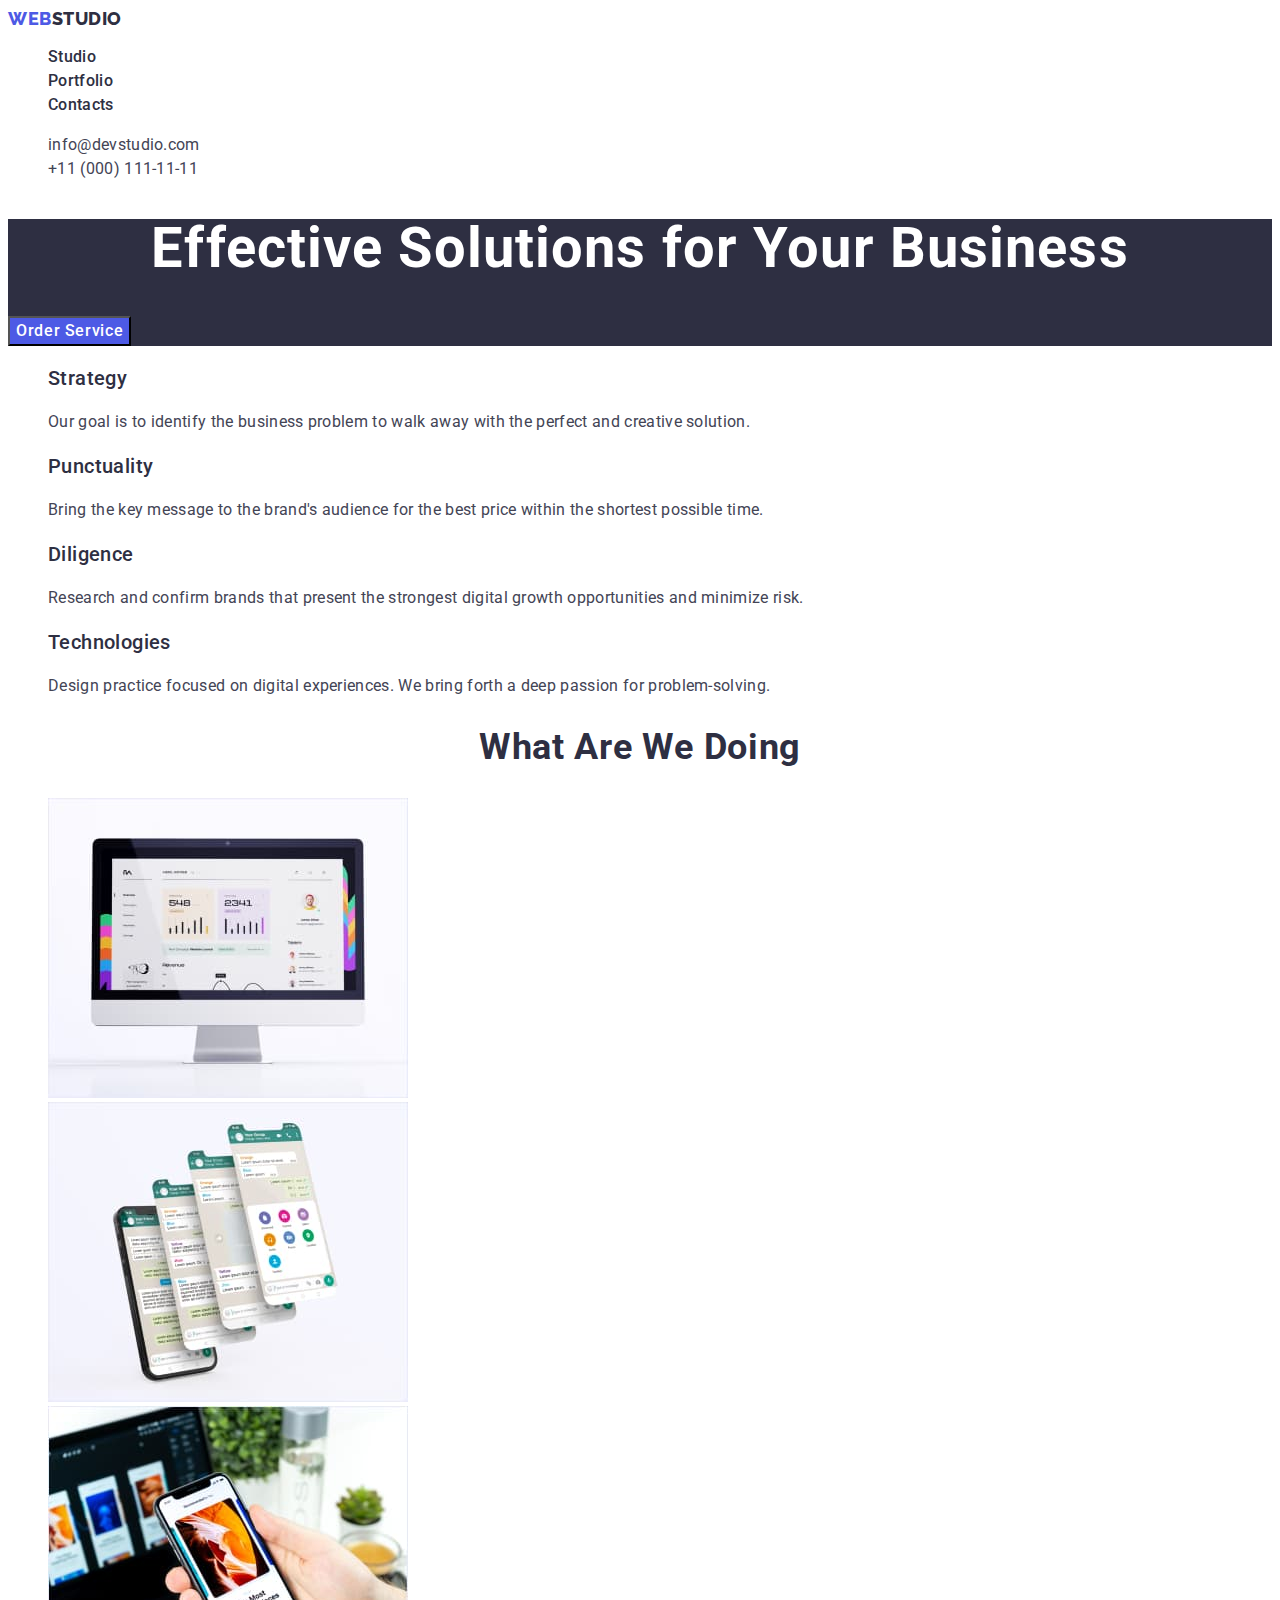
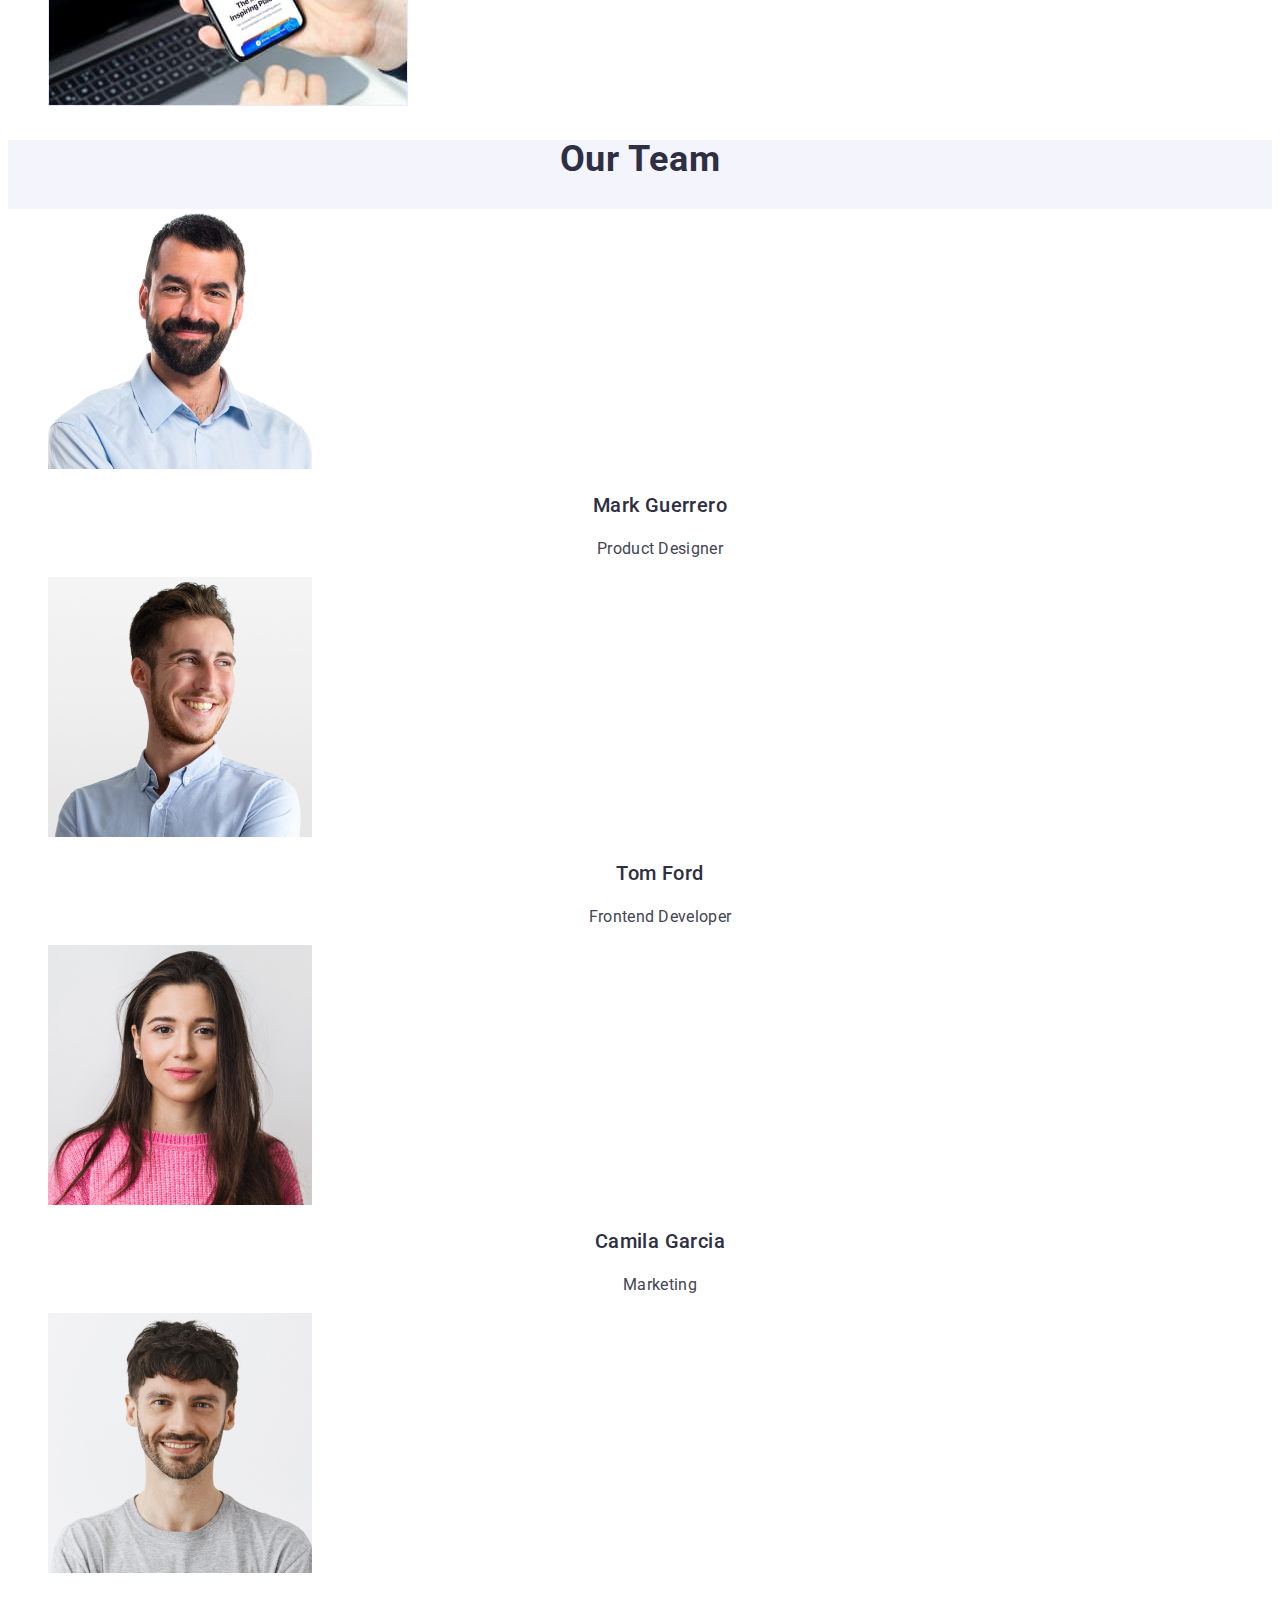
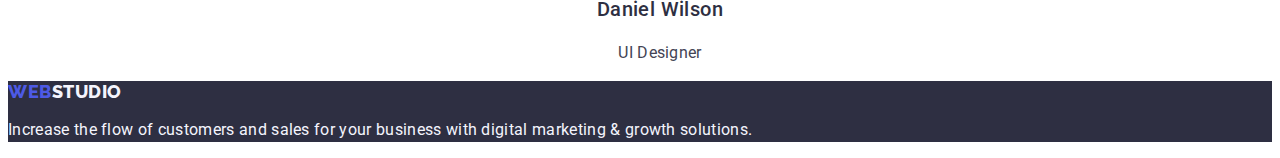
==== index.html @ 06917f52 "Initial commit" ====
<!DOCTYPE html>
<html lang="en">
<head >
    <meta charset="UTF-8">
    <meta http-equiv="X-UA-Compatible" content="IE=edge">
    <meta name="viewport" content="width=device-width, initial-scale=1.0">
    <title>Студія</title>
    <link rel="preconnect" href="https://fonts.googleapis.com">
    <link rel="preconnect" href="https://fonts.gstatic.com" crossorigin>
    <link href="https://fonts.googleapis.com/css2?family=Raleway:wght@800&family=Roboto:wght@400;500;600;700&display=swap" rel="stylesheet">
    <link rel="stylesheet" href="./css/styles.css">
</head>
<body>
    <header class="header">
        <nav class="header-navigation "> 
        <a class="header-logo link " href="./index.html">Web<span class="studio-text">Studio</span></a>          
        <ul class="header-list list">
        <li class="header-item"> <a class="header-link link" href="./index.html">Studio</a> </li>
        <li class="header-item"> <a class="header-link link" href="./portfolio.html">Portfolio</a></li>
        <li class="header-item"> <a class="header-link link" href=""> Contacts</a></li>
    </ul>
</nav>
<address class="header-address">
    <ul class="header-list list">
    <li class="header-item"><a class="header-contact link" href="mailto:info@devstudio.com">info@devstudio.com</a></li>
    <li class="header-item"><a class="header-contact link" href="tel:+110001111111">+11 (000) 111-11-11</a></li>
    </ul>
</address>
    </header>
    <main >
        <section class="first">
            <h1 class="first-tittle">Effective Solutions
            for Your Business</h1>
            <button class="first-button" type="button">Order Service</button>
        </section>
        <section class="second">
            <h2 class="second-title" hidden>work</h2>
            <ul class="second-list list">
                <li class="second-item">
                    <h3 class="second-category">Strategy</h3>
                    <p class="second-text">Our goal is to identify the business
                        problem to walk away with the perfect and creative solution. </p>
                </li>
                <li class="second-item">
                    <h3 class="second-category">Punctuality</h3>
                    <p class="second-text">Bring the key message to the brand's audience for the best price within the shortest possible time.</p>
                </li>
                <li class="second-item">
                    <h3 class="second-category">Diligence</h3>
                    <p class="second-text">Research and confirm brands that present the strongest digital growth opportunities and minimize risk.</p>
                </li>
                <li class="second-item">
                    <h3 class="second-category">Technologies</h3>
                    <p class="second-text">Design practice focused on digital experiences. We bring forth a deep passion for problem-solving.</p>
                </li>
            </ul>
        </section>
        <section class="third">
            <h2 class="third-tittle">What are we doing</h2>
       <ul class="list">
        <li><img src="./images/monitor.jpg" alt="monitor" width= "360" height="300"></li>
        <li><img src="./images/telephons.jpg" alt="displays" width="360" height="300"></li>
        <li><img src="./images/telephon.jpg" alt="telephon" width="360" height="300"></li>
       </ul>     
        </section>
        <section class="fourth">
            <h2 class="fourth-tittle">Our Team</h2>
            <ul class="fourth-list list">
                <li class="fourth-item">
                    <img src="./images/mark.jpg" alt="mark" width="264" height="260">
                    <h3 class="fourth-name">Mark Guerrero</h3>
                    <p class="fourth-text">Product Designer</p>
                </li>
                <li class="fourth-item">
                    <img src="./images/tom.jpg" alt="tom" width="264" height="260">
                    <h3 class="fourth-name">Tom Ford</h3>
                    <p class="fourth-text">Frontend Developer</p>
                </li>
                <li class="fourth-item">
                    <img src="./images/kamila.jpg" alt="kamila" width="264" height="260">
                    <h3 class="fourth-name">Camila Garcia</h3>
                    <p class="fourth-text">Marketing</p>
                </li>
                <li class="fourth-item">
                    <img src="./images/daniel.jpg" alt="daniel" width="264" height="260">
                    <h3 class="fourth-name">Daniel Wilson</h3>
                    <p class="fourth-text">UI Designer</p>
                </li>
            </ul>
        </section>
    </main>
    <footer class="footer">
        <a class="footer-logo link" href="./index.html"> Web<span class="studio-color">Studio</span></a>  
                <p class="footer-text">Increase the flow of customers and sales for your business with digital marketing & growth solutions.</p>   
    </footer>
</body>
</html>
---- css/styles.css ----
:root{
    --main-title-color: #FFFFFF;
    --text-color: #2E2F42;
    --third-tittle-color: #4d5ae5;
    --body-color:#434455;
    --focus-hover-color:#404bbf;
    --footer-text-color:#F4F4FD;
    --btn-color:#E7E9FC;

}
body {
    font-family: 'Roboto', sans-serif;
    background: var(--main-title-color);
    color: var(--body-color);
}
.list{
    list-style: none;
}
.link{
    text-decoration: none;
}
.header-link:hover{
color: var(--focus-hover-color);
}
.header-link:focus{
color: var(--focus-hover-color);
}

.studio-text{
    color: var(--text-color);    
}
.header-logo  {
    font-family: 'Raleway', sans-serif;
font-weight: 800;
font-size: 18px;
line-height: 1.17;
display: flex;
align-items: center;
letter-spacing: 0.03em;
text-transform: uppercase;
color:var(--third-tittle-color);
text-decoration: none;
}
.header-item {
    font-weight: 500;
font-size: 16px;
line-height: 1.5;
letter-spacing: 0.02em;
color: var(--text-color);
 }
.header-link {
    font-weight: 500;
    font-size: 16px;
    line-height: 1.5;
    letter-spacing: 0.02em;
    color: var(--text-color);
}
.link{
    text-decoration:none;
}
.header-address {
    font-style: normal;
}
.header-contact {
    font-weight: 400;
    font-size: 16px;
    line-height: 1.5;
    letter-spacing: 0.02em;
    color: var(--body-color) ;    
}

.header-contact:hover{
    color: var(--focus-hover-color);
}
.header-contact:focus{
    color: var(--focus-hover-color);
}

.first {
    background: var(--text-color);
}
.first-tittle {
    font-weight: 700;
font-size: 56px;
line-height: 1.07;
text-align: center;
letter-spacing: 0.02em;
color: var(--main-title-color);
}
.first-button {
    font-family: "Roboto", sans-serif;
    background: var(--third-tittle-color);
    font-weight: 500;
font-size: 16px;
line-height: 1.5;
display: flex;
align-items: center;
letter-spacing: 0.04em;
color: var(--main-title-color);
cursor: pointer;
}
.first-button:hover{
    background-color:var(--focus-hover-color);
}
.first-button:focus{
    background-color: var(--focus-hover-color);
}
.btn{
    background: var(--footer-text-color);
border: 1px solid var(--btn-color);
border-radius: 4px;
cursor: pointer;
}
.btn:hover{
    background: var(--focus-hover-color);
}
.btn-text:hover{
    color:var(--main-title-color);
}
.btn:focus{
    background: var(--focus-hover-color);
}
.btn-text:focus{
    color:var(--main-title-color);
}
.btn-text{
    font-family: "Roboto", sans-serif;
    font-weight: 500;
font-size: 16px;
line-height: 1.5;
display: flex;
align-items: center;
text-align: center;
letter-spacing: 0.04em;
color:var(--third-tittle-color);
}
.second-category {
    font-weight: 500;
font-size: 20px;
line-height: 1.2;
letter-spacing: 0.02em;
color: var(--text-color);
}
.second-text {
    font-weight: 400;
font-size: 16px;
line-height: 1.5;
letter-spacing: 0.02em;
color: var(--body-color);
}
.third-tittle, .fourth-tittle {
    font-weight: 700;
font-size: 36px;
line-height: 1.11;
text-align: center;
letter-spacing: 0.02em;
text-transform: capitalize;
color: var(--text-color);
}
.fourth {
    background-color: var(--footer-text-color);
}
 
.fourth-list {
    background-color:var(--main-title-color);
}
.fourth-item {
    background-color: var(--main-title-color);
}
.fourth-name, .picture-tittle {
    background-color:var(--main-title-color);
    font-weight: 500;
font-size: 20px;
line-height: 1.2;
text-align: center;
letter-spacing: 0.02em;
color: var(--text-color);
}
.fourth-text, .picture-text {
    font-weight: 400;
font-size: 16px;
line-height: 1.5;
text-align: center;
letter-spacing: 0.02em;
color: var(--body-color);

}
.footer{
    background: var(--text-color);
}

.footer-logo  {
    font-family: 'Raleway', sans-serif;
font-weight: 800;
font-size: 18px;
line-height: 1.17;
display: flex;
align-items: center;
letter-spacing: 0.03em;
text-transform: uppercase;
color: var(--third-tittle-color);
text-decoration: none;
}
.studio-color{
    color: var(--footer-text-color);
    }

.footer-text{
    font-weight: 400;
font-size: 16px;
line-height: 1.5;
letter-spacing: 0.02em;
color: var(--footer-text-color);
}
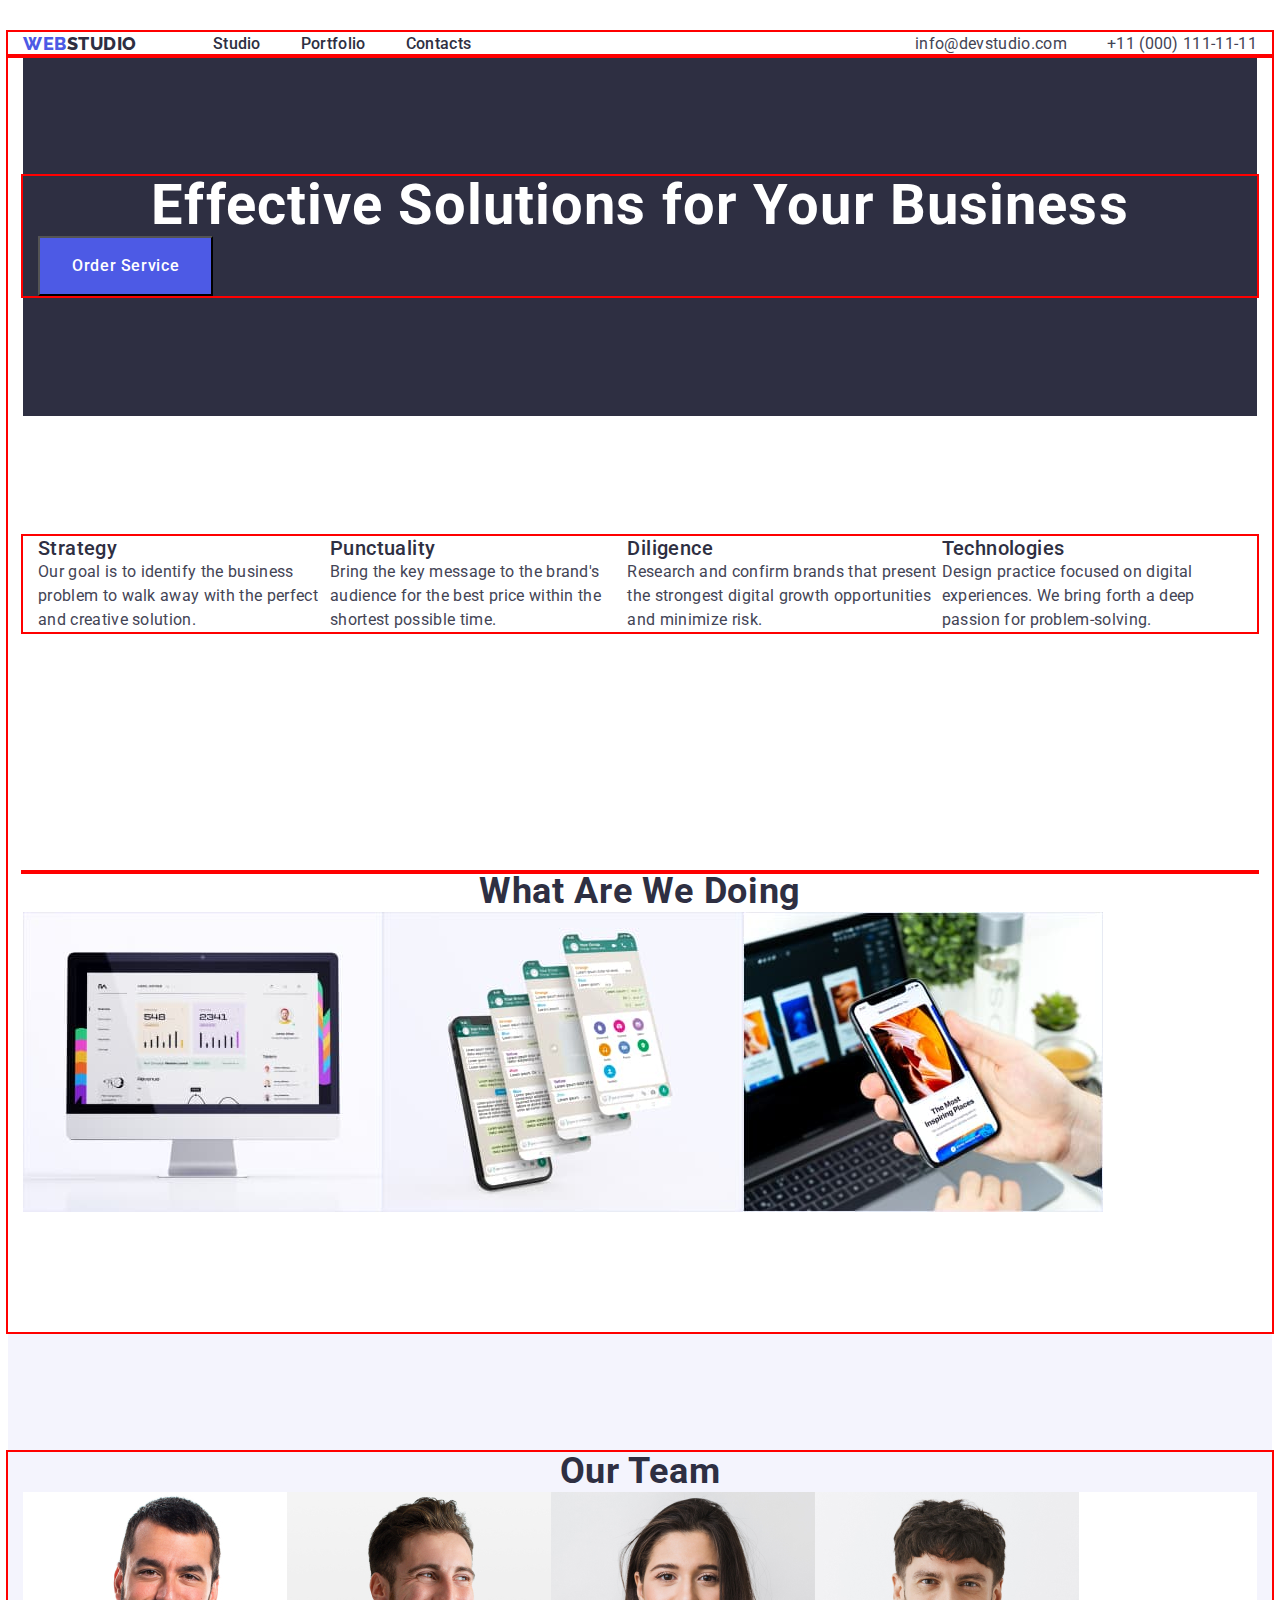
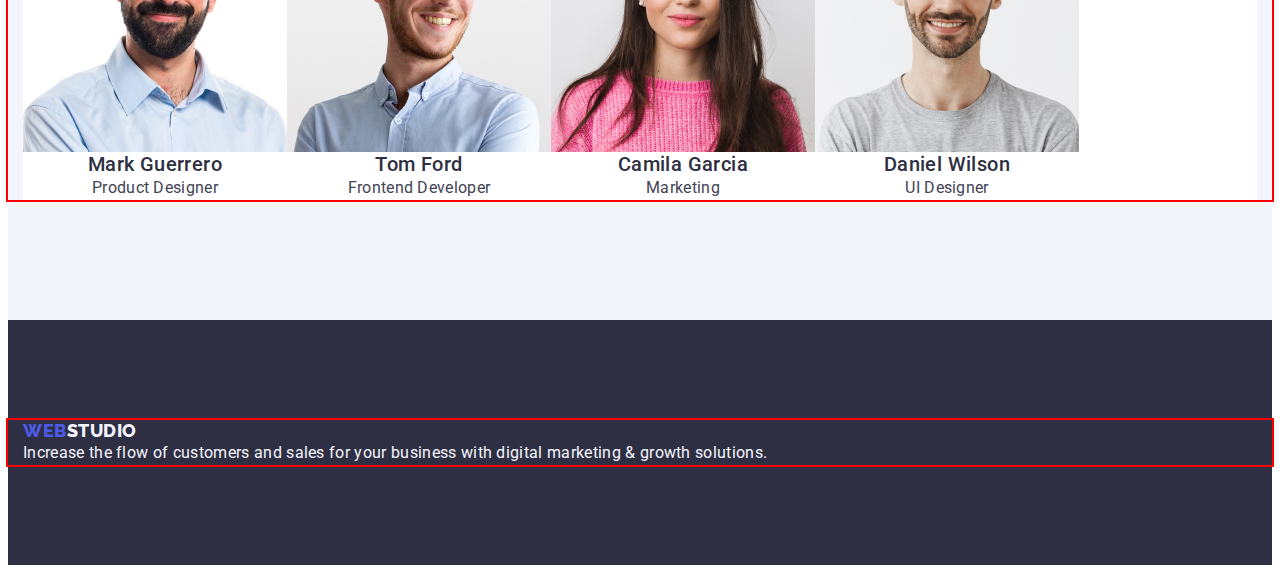
==== commit fb00fd0c: "homethrie" ====
--- a/index.html
+++ b/index.html
@@ -8,10 +8,12 @@
     <link rel="preconnect" href="https://fonts.googleapis.com">
     <link rel="preconnect" href="https://fonts.gstatic.com" crossorigin>
     <link href="https://fonts.googleapis.com/css2?family=Raleway:wght@800&family=Roboto:wght@400;500;600;700&display=swap" rel="stylesheet">
+    <link rel="stylesheet" href="https://cdnjs.cloudflare.com/ajax/libs/modern-normalize/1.1.0/modern-normalize.min.css" integrity="sha512-wpPYUAdjBVSE4KJnH1VR1HeZfpl1ub8YT/NKx4PuQ5NmX2tKuGu6U/JRp5y+Y8XG2tV+wKQpNHVUX03MfMFn9Q==" crossorigin="anonymous" referrerpolicy="no-referrer" />
     <link rel="stylesheet" href="./css/styles.css">
 </head>
 <body>
     <header class="header">
+       <div class="container header-container"> 
         <nav class="header-navigation "> 
         <a class="header-logo link " href="./index.html">Web<span class="studio-text">Studio</span></a>          
         <ul class="header-list list">
@@ -26,14 +28,19 @@
     <li class="header-item"><a class="header-contact link" href="tel:+110001111111">+11 (000) 111-11-11</a></li>
     </ul>
 </address>
+</div>
     </header>
     <main >
+        <div class="container">
         <section class="first">
+            <div class="container">
             <h1 class="first-tittle">Effective Solutions
             for Your Business</h1>
             <button class="first-button" type="button">Order Service</button>
+        </div>
         </section>
         <section class="second">
+            <div class="container">
             <h2 class="second-title" hidden>work</h2>
             <ul class="second-list list">
                 <li class="second-item">
@@ -54,16 +61,20 @@
                     <p class="second-text">Design practice focused on digital experiences. We bring forth a deep passion for problem-solving.</p>
                 </li>
             </ul>
+        </div>
         </section>
         <section class="third">
+            <div class="container"></div>
             <h2 class="third-tittle">What are we doing</h2>
        <ul class="list">
         <li><img src="./images/monitor.jpg" alt="monitor" width= "360" height="300"></li>
         <li><img src="./images/telephons.jpg" alt="displays" width="360" height="300"></li>
         <li><img src="./images/telephon.jpg" alt="telephon" width="360" height="300"></li>
-       </ul>     
+       </ul> 
+    </div>    
         </section>
         <section class="fourth">
+            <div class="container">
             <h2 class="fourth-tittle">Our Team</h2>
             <ul class="fourth-list list">
                 <li class="fourth-item">
@@ -87,11 +98,14 @@
                     <p class="fourth-text">UI Designer</p>
                 </li>
             </ul>
+        </div>
         </section>
     </main>
     <footer class="footer">
+        <div class="container">
         <a class="footer-logo link" href="./index.html"> Web<span class="studio-color">Studio</span></a>  
                 <p class="footer-text">Increase the flow of customers and sales for your business with digital marketing & growth solutions.</p>   
-    </footer>
+            </div>
+            </footer>
 </body>
 </html>--- a/css/styles.css
+++ b/css/styles.css
@@ -6,7 +6,19 @@
     --focus-hover-color:#404bbf;
     --footer-text-color:#F4F4FD;
     --btn-color:#E7E9FC;
-
+}
+p,h1,h2,h3,h4,h5,h6{
+margin: 0;
+}
+ul{
+    margin: 0;
+    padding-left: 0;
+}
+img{
+    display: block;
+}
+header{
+    padding-top: 24px;
 }
 body {
     font-family: 'Roboto', sans-serif;
@@ -18,6 +30,22 @@
 }
 .link{
     text-decoration: none;
+}
+.container{
+ width: 1158;
+ padding-left: 15px;
+ padding-right: 15px;
+ margin: 0 auto;
+ outline: 2px solid red;   
+}
+.header-container{
+    display: flex;
+    align-items: center;
+}
+.header-navigation{
+    display: flex;
+    align-items: center;
+    margin-right: auto;
 }
 .header-link:hover{
 color: var(--focus-hover-color);
@@ -40,6 +68,10 @@
 text-transform: uppercase;
 color:var(--third-tittle-color);
 text-decoration: none;
+margin-right: 76px;
+}
+.header-list{
+    display:flex;
 }
 .header-item {
     font-weight: 500;
@@ -47,6 +79,10 @@
 line-height: 1.5;
 letter-spacing: 0.02em;
 color: var(--text-color);
+margin-right: 40px;
+ }
+ .header-item:last-child{
+    margin-right: 0;
  }
 .header-link {
     font-weight: 500;
@@ -78,6 +114,8 @@
 
 .first {
     background: var(--text-color);
+    padding-top: 120px;
+    padding-bottom: 120px;
 }
 .first-tittle {
     font-weight: 700;
@@ -98,6 +136,7 @@
 letter-spacing: 0.04em;
 color: var(--main-title-color);
 cursor: pointer;
+padding: 16px 32px 16px 32px;
 }
 .first-button:hover{
     background-color:var(--focus-hover-color);
@@ -134,6 +173,20 @@
 letter-spacing: 0.04em;
 color:var(--third-tittle-color);
 }
+.picture-list{
+    padding-top: 72px;
+    padding-bottom: 120px;
+}
+.button-list{
+    padding-top: 96px;
+}
+.second{
+    padding-top: 120px;
+    padding-bottom: 120px;
+}
+.second-list{
+    display: flex;
+}
 .second-category {
     font-weight: 500;
 font-size: 20px;
@@ -147,6 +200,13 @@
 line-height: 1.5;
 letter-spacing: 0.02em;
 color: var(--body-color);
+}
+.third{
+    padding-top: 120px;
+    padding-bottom: 120px;
+}
+.list{
+    display: flex;
 }
 .third-tittle, .fourth-tittle {
     font-weight: 700;
@@ -159,10 +219,13 @@
 }
 .fourth {
     background-color: var(--footer-text-color);
+    padding-top: 120px;
+    padding-bottom: 120px;
 }
  
 .fourth-list {
     background-color:var(--main-title-color);
+    display: flex;
 }
 .fourth-item {
     background-color: var(--main-title-color);
@@ -187,6 +250,8 @@
 }
 .footer{
     background: var(--text-color);
+    padding-top: 100px;
+    padding-bottom: 100px;
 }
 
 .footer-logo  {
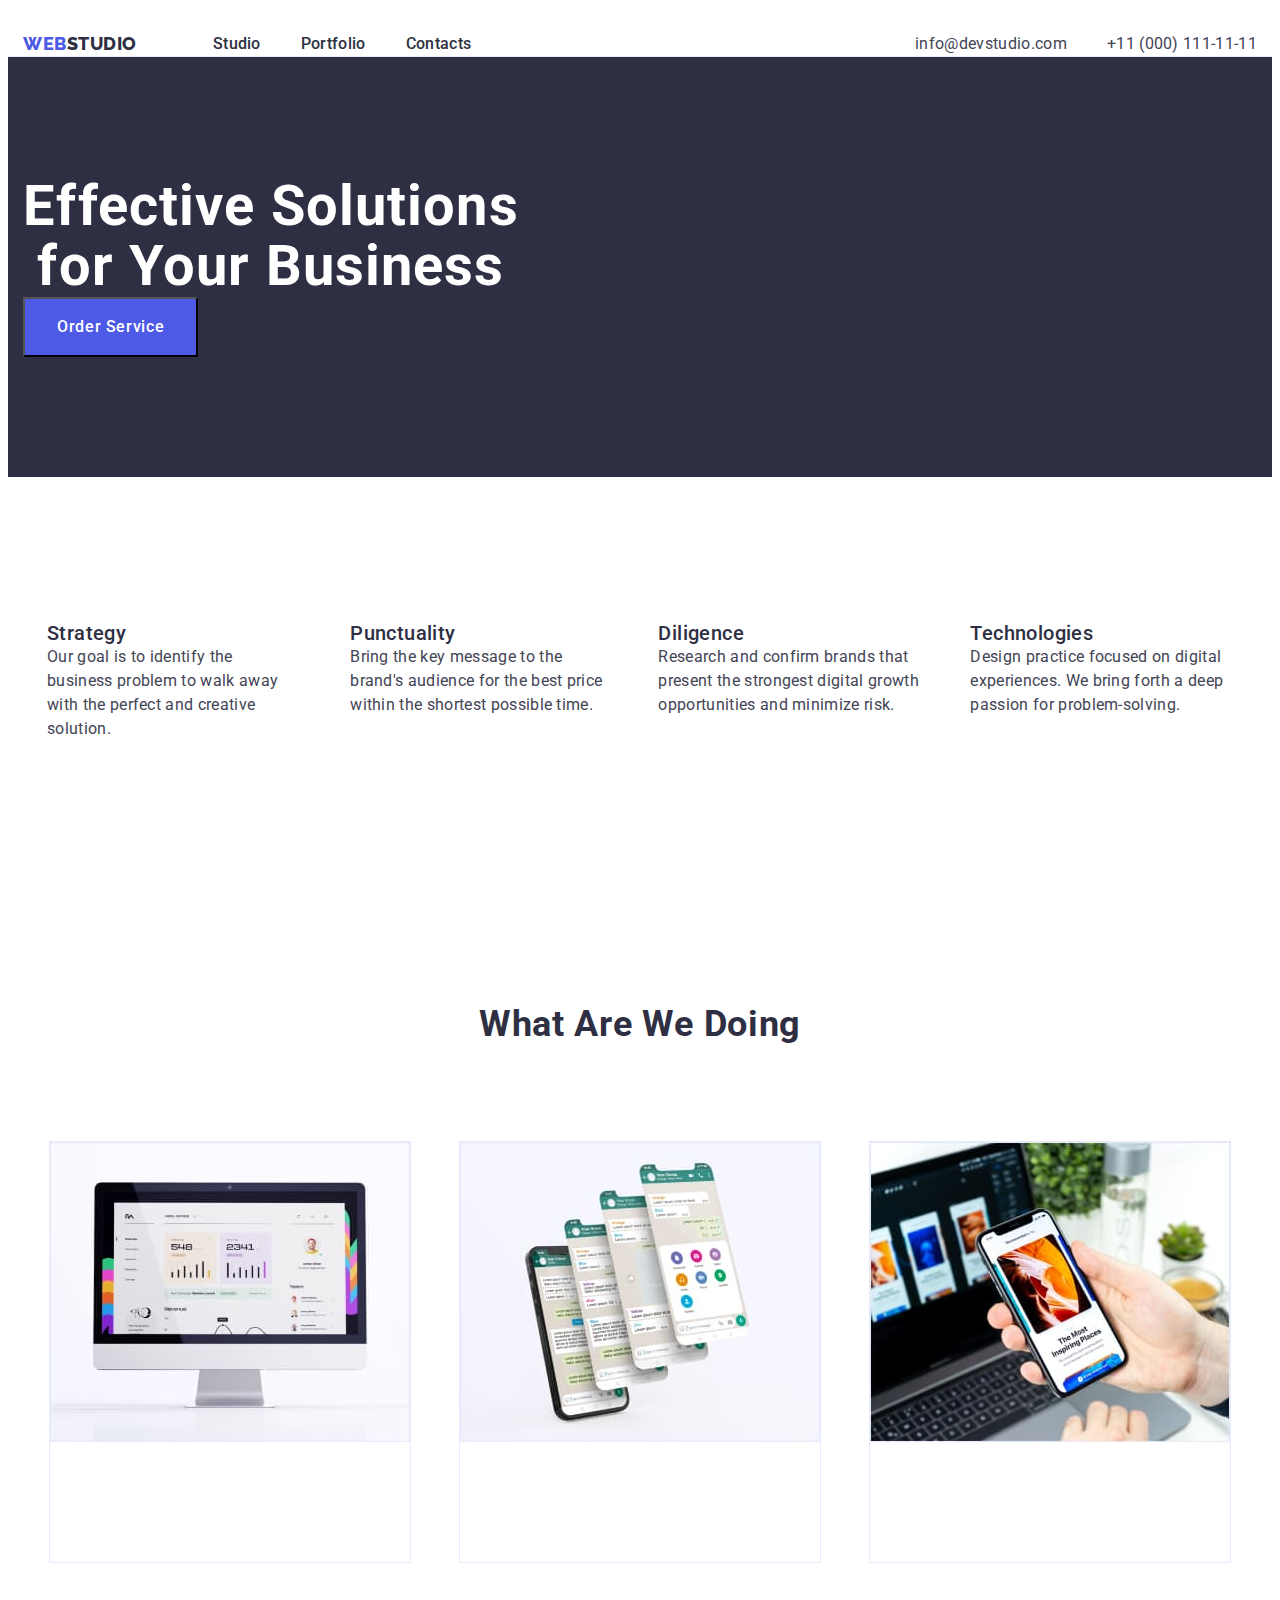
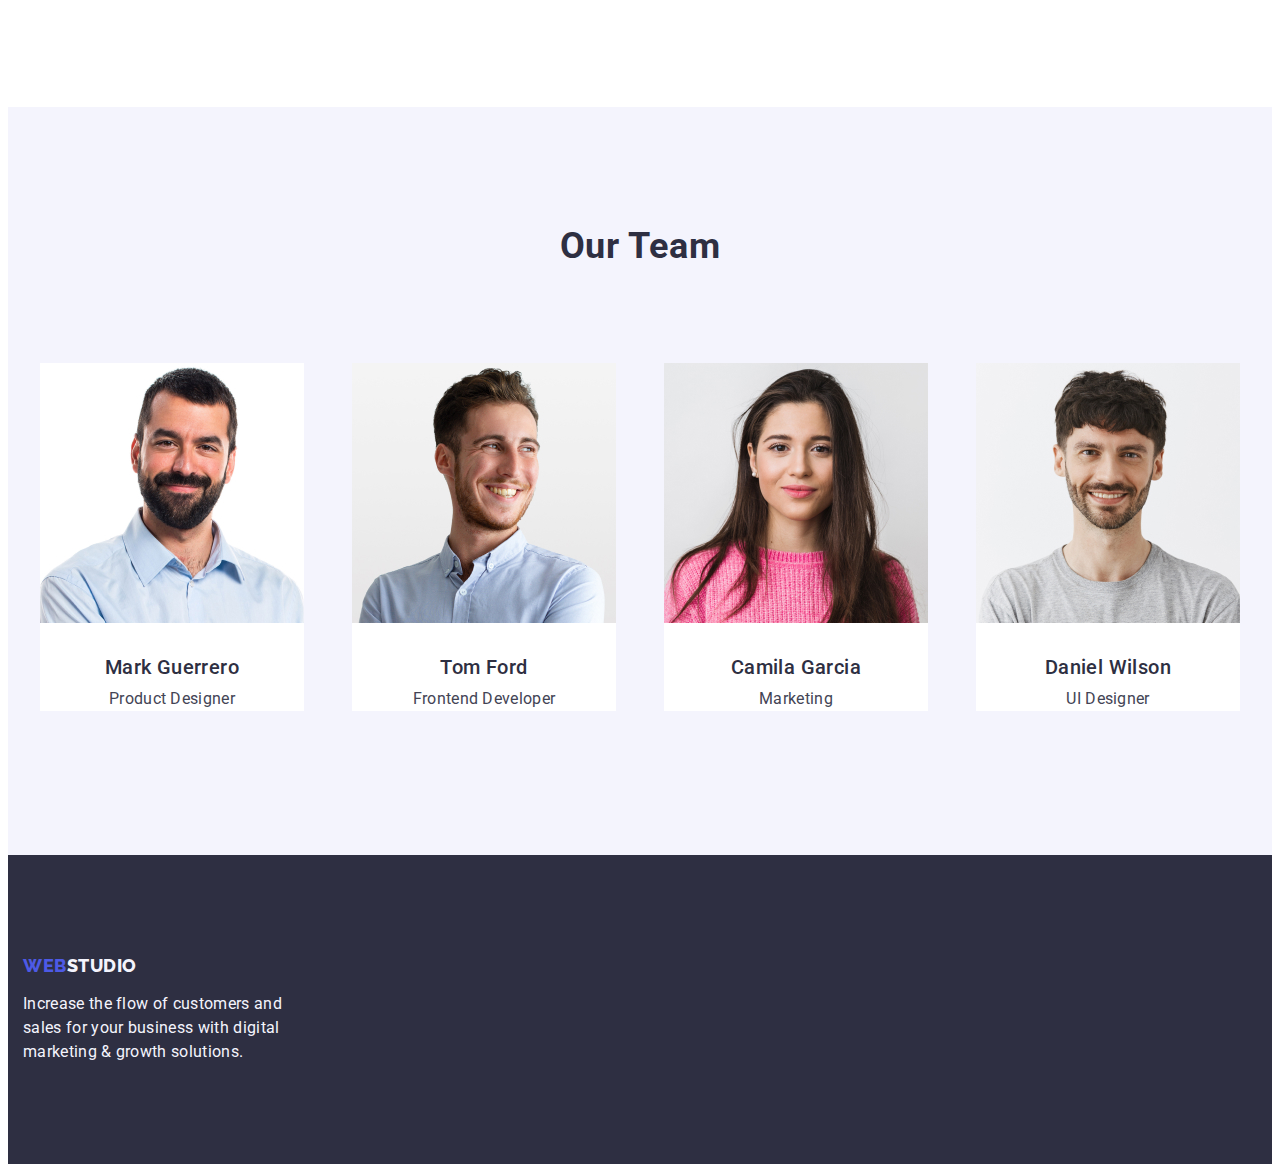
==== commit 47649cbf: "flex" ====
--- a/index.html
+++ b/index.html
@@ -31,7 +31,6 @@
 </div>
     </header>
     <main >
-        <div class="container">
         <section class="first">
             <div class="container">
             <h1 class="first-tittle">Effective Solutions
@@ -67,9 +66,9 @@
             <div class="container"></div>
             <h2 class="third-tittle">What are we doing</h2>
        <ul class="list">
-        <li><img src="./images/monitor.jpg" alt="monitor" width= "360" height="300"></li>
-        <li><img src="./images/telephons.jpg" alt="displays" width="360" height="300"></li>
-        <li><img src="./images/telephon.jpg" alt="telephon" width="360" height="300"></li>
+        <li class="picture-item"><img src="./images/monitor.jpg" alt="monitor" width= "360" height="300"></li>
+        <li class="picture-item"><img src="./images/telephons.jpg" alt="displays" width="360" height="300"></li>
+        <li class="picture-item"><img src="./images/telephon.jpg" alt="telephon" width="360" height="300"></li>
        </ul> 
     </div>    
         </section>
--- a/css/styles.css
+++ b/css/styles.css
@@ -36,11 +36,12 @@
  padding-left: 15px;
  padding-right: 15px;
  margin: 0 auto;
- outline: 2px solid red;   
+   
 }
 .header-container{
     display: flex;
     align-items: center;
+    border-bottom: 1px solid #E7E9FC;
 }
 .header-navigation{
     display: flex;
@@ -116,7 +117,7 @@
     background: var(--text-color);
     padding-top: 120px;
     padding-bottom: 120px;
-}
+    }
 .first-tittle {
     font-weight: 700;
 font-size: 56px;
@@ -124,6 +125,9 @@
 text-align: center;
 letter-spacing: 0.02em;
 color: var(--main-title-color);
+max-width: 496px;
+display: flex;
+justify-content: center;
 }
 .first-button {
     font-family: "Roboto", sans-serif;
@@ -137,6 +141,7 @@
 color: var(--main-title-color);
 cursor: pointer;
 padding: 16px 32px 16px 32px;
+justify-content: center;
 }
 .first-button:hover{
     background-color:var(--focus-hover-color);
@@ -173,9 +178,19 @@
 letter-spacing: 0.04em;
 color:var(--third-tittle-color);
 }
+.button-item{
+    padding-right: 24px;
+}
 .picture-list{
     padding-top: 72px;
     padding-bottom: 120px;
+    flex-wrap: wrap;
+}
+.picture-item{
+    width: 360px;
+    height: 420px;
+    margin: 24px;
+    border: 1px solid #E7E9FC;
 }
 .button-list{
     padding-top: 96px;
@@ -187,6 +202,10 @@
 .second-list{
     display: flex;
 }
+.second-item{
+    max-width: 264px;
+    margin: 24px;
+}
 .second-category {
     font-weight: 500;
 font-size: 20px;
@@ -207,6 +226,7 @@
 }
 .list{
     display: flex;
+    justify-content: center;
 }
 .third-tittle, .fourth-tittle {
     font-weight: 700;
@@ -216,7 +236,9 @@
 letter-spacing: 0.02em;
 text-transform: capitalize;
 color: var(--text-color);
-}
+padding-bottom: 72px;
+}
+
 .fourth {
     background-color: var(--footer-text-color);
     padding-top: 120px;
@@ -224,12 +246,14 @@
 }
  
 .fourth-list {
-    background-color:var(--main-title-color);
-    display: flex;
+    background-color:var(--footer-text-color);
+    display: flex;
+    justify-content: center;
 }
 .fourth-item {
     background-color: var(--main-title-color);
-}
+    margin: 24px;
+   }
 .fourth-name, .picture-tittle {
     background-color:var(--main-title-color);
     font-weight: 500;
@@ -238,6 +262,8 @@
 text-align: center;
 letter-spacing: 0.02em;
 color: var(--text-color);
+padding-top: 32px;
+padding-bottom: 8px;
 }
 .fourth-text, .picture-text {
     font-weight: 400;
@@ -276,4 +302,7 @@
 line-height: 1.5;
 letter-spacing: 0.02em;
 color: var(--footer-text-color);
+max-width: 264px;
+min-height: 72px;
+padding-top: 16px;
 }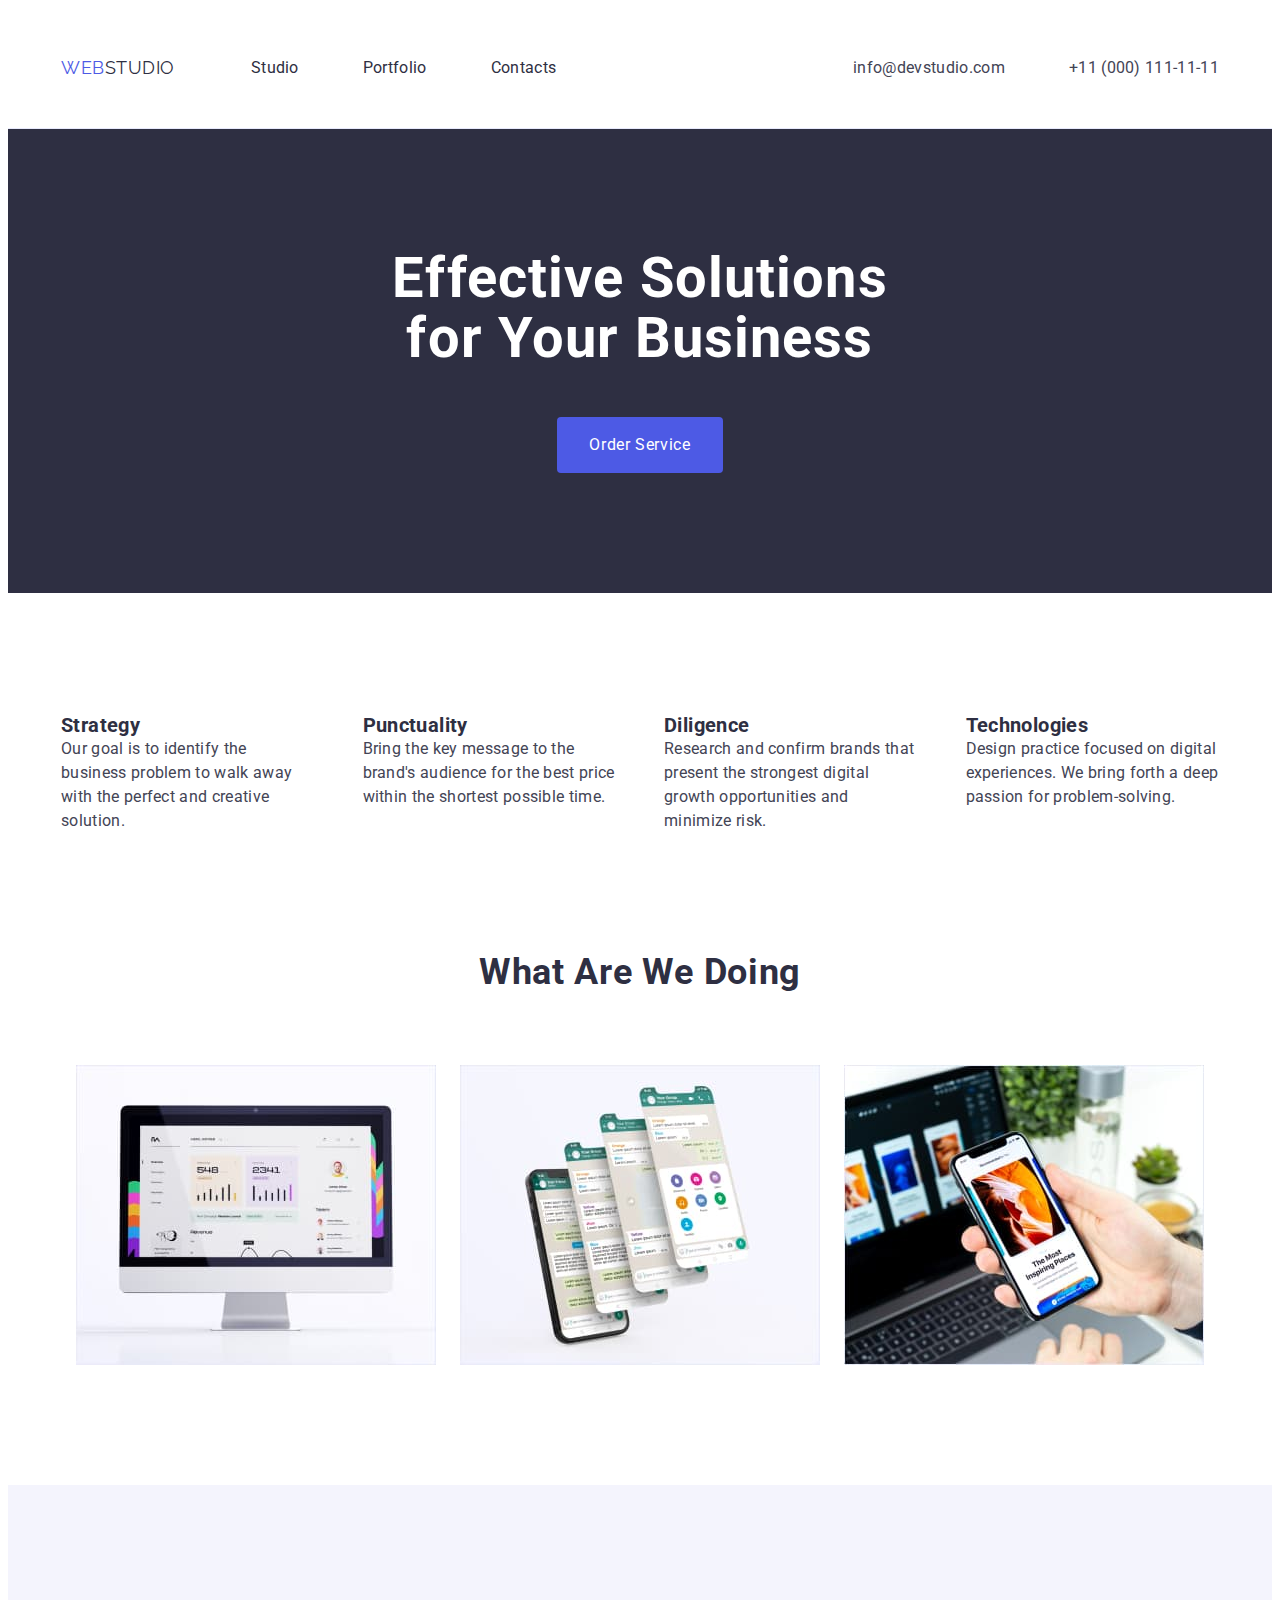
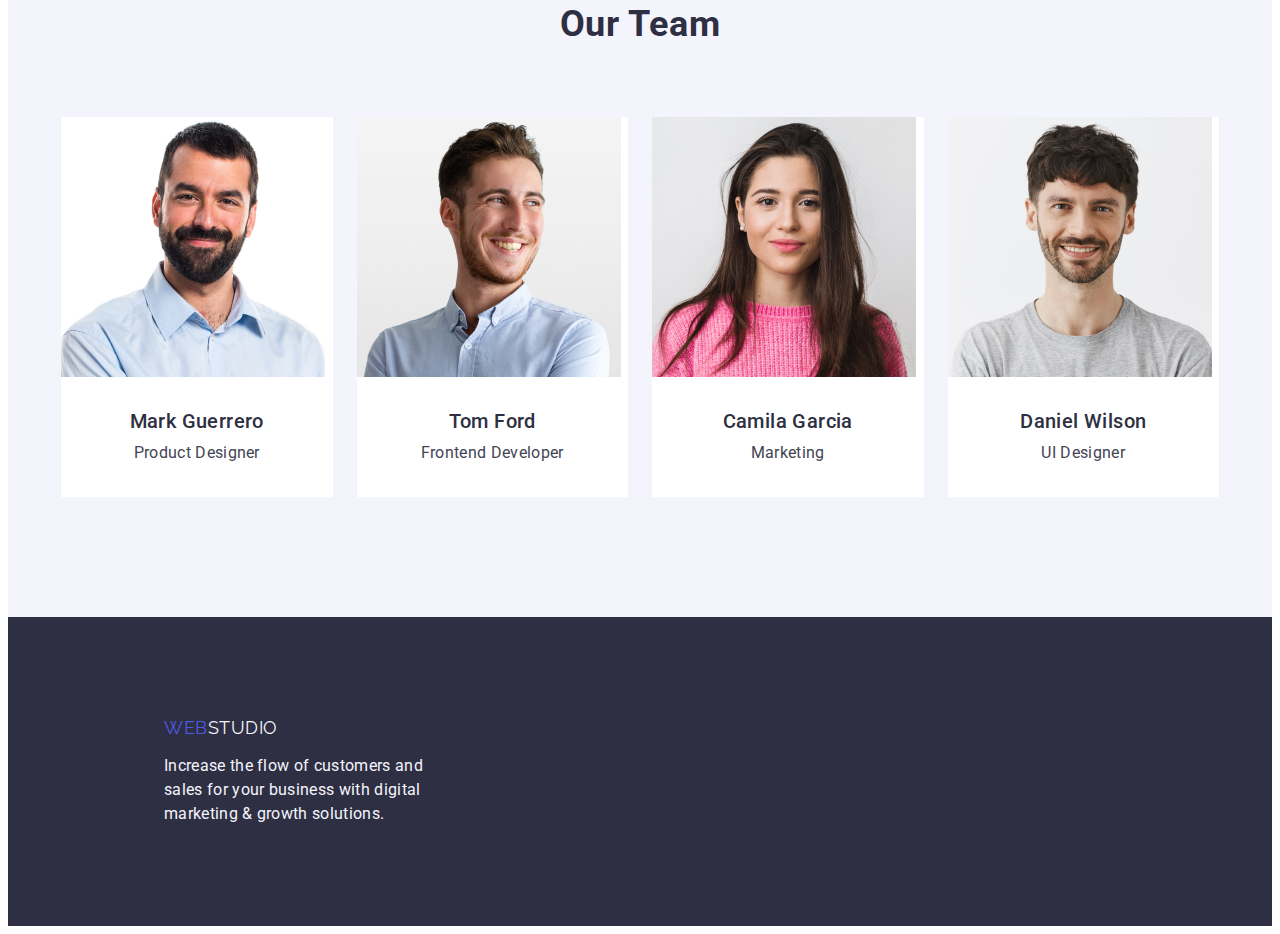
==== commit 272385bd: "homeworkflex" ====
--- a/index.html
+++ b/index.html
@@ -63,12 +63,12 @@
         </div>
         </section>
         <section class="third">
-            <div class="container"></div>
+            <div class="container">
             <h2 class="third-tittle">What are we doing</h2>
-       <ul class="list">
-        <li class="picture-item"><img src="./images/monitor.jpg" alt="monitor" width= "360" height="300"></li>
-        <li class="picture-item"><img src="./images/telephons.jpg" alt="displays" width="360" height="300"></li>
-        <li class="picture-item"><img src="./images/telephon.jpg" alt="telephon" width="360" height="300"></li>
+       <ul class="list picture-third">
+        <li class="picture-third"><img src="./images/monitor.jpg" alt="monitor" width= "360" height="300"></li>
+        <li class="picture-third"><img src="./images/telephons.jpg" alt="displays" width="360" height="300"></li>
+        <li class="picture-third"><img src="./images/telephon.jpg" alt="telephon" width="360" height="300"></li>
        </ul> 
     </div>    
         </section>
@@ -101,7 +101,7 @@
         </section>
     </main>
     <footer class="footer">
-        <div class="container">
+        <div class="container footer-container">
         <a class="footer-logo link" href="./index.html"> Web<span class="studio-color">Studio</span></a>  
                 <p class="footer-text">Increase the flow of customers and sales for your business with digital marketing & growth solutions.</p>   
             </div>
--- a/css/styles.css
+++ b/css/styles.css
@@ -19,6 +19,8 @@
 }
 header{
     padding-top: 24px;
+   padding-bottom: 24px;
+   border-bottom: 1px solid #E7E9FC;
 }
 body {
     font-family: 'Roboto', sans-serif;
@@ -32,21 +34,24 @@
     text-decoration: none;
 }
 .container{
- width: 1158;
+ width: 1158px;
  padding-left: 15px;
  padding-right: 15px;
- margin: 0 auto;
-   
+ margin-right: auto;
+ margin-left: auto;
+
 }
 .header-container{
     display: flex;
     align-items: center;
-    border-bottom: 1px solid #E7E9FC;
+    
 }
 .header-navigation{
     display: flex;
     align-items: center;
     margin-right: auto;
+    margin-top: 24px;
+    margin-bottom: 24px;
 }
 .header-link:hover{
 color: var(--focus-hover-color);
@@ -60,7 +65,7 @@
 }
 .header-logo  {
     font-family: 'Raleway', sans-serif;
-font-weight: 800;
+font-weight: 800px;
 font-size: 18px;
 line-height: 1.17;
 display: flex;
@@ -75,7 +80,7 @@
     display:flex;
 }
 .header-item {
-    font-weight: 500;
+    font-weight: 500px;
 font-size: 16px;
 line-height: 1.5;
 letter-spacing: 0.02em;
@@ -86,7 +91,7 @@
     margin-right: 0;
  }
 .header-link {
-    font-weight: 500;
+    font-weight: 500px;
     font-size: 16px;
     line-height: 1.5;
     letter-spacing: 0.02em;
@@ -99,7 +104,7 @@
     font-style: normal;
 }
 .header-contact {
-    font-weight: 400;
+    font-weight: 400px;
     font-size: 16px;
     line-height: 1.5;
     letter-spacing: 0.02em;
@@ -117,22 +122,24 @@
     background: var(--text-color);
     padding-top: 120px;
     padding-bottom: 120px;
-    }
+}
+
 .first-tittle {
-    font-weight: 700;
+    font-weight: 700px;
 font-size: 56px;
 line-height: 1.07;
 text-align: center;
 letter-spacing: 0.02em;
 color: var(--main-title-color);
 max-width: 496px;
-display: flex;
-justify-content: center;
+margin-right: auto;
+margin-left: auto;
+margin-bottom: 48px;
 }
 .first-button {
     font-family: "Roboto", sans-serif;
     background: var(--third-tittle-color);
-    font-weight: 500;
+    font-weight: 500px;
 font-size: 16px;
 line-height: 1.5;
 display: flex;
@@ -140,8 +147,11 @@
 letter-spacing: 0.04em;
 color: var(--main-title-color);
 cursor: pointer;
-padding: 16px 32px 16px 32px;
-justify-content: center;
+padding: 16px 32px ;
+margin-right: auto;
+margin-left: auto;
+border: none;
+border-radius: 4px;
 }
 .first-button:hover{
     background-color:var(--focus-hover-color);
@@ -154,6 +164,8 @@
 border: 1px solid var(--btn-color);
 border-radius: 4px;
 cursor: pointer;
+padding: 12px 24px;
+border: 1px solid #E7E9FC;
 }
 .btn:hover{
     background: var(--focus-hover-color);
@@ -179,22 +191,34 @@
 color:var(--third-tittle-color);
 }
 .button-item{
-    padding-right: 24px;
+    margin-right: 24px;
+    margin-bottom: 72px;
+}
+.button-item:last-child{
+    margin-right: 0;
 }
 .picture-list{
-    padding-top: 72px;
-    padding-bottom: 120px;
-    flex-wrap: wrap;
+       flex-wrap: wrap;
+    display: flex;
+   margin-right: 24px;
 }
 .picture-item{
-    width: 360px;
-    height: 420px;
-    margin: 24px;
+    display: flex;
+    width: calc((100% - 48px) / 3);
+   
+    
+}
+.under-picture{
     border: 1px solid #E7E9FC;
-}
-.button-list{
+    padding-top: 32px;
+    border-top: none;
+}
+.portfolio-conteiner{
     padding-top: 96px;
-}
+    padding-bottom: 120px;
+}
+
+
 .second{
     padding-top: 120px;
     padding-bottom: 120px;
@@ -203,31 +227,36 @@
     display: flex;
 }
 .second-item{
-    max-width: 264px;
-    margin: 24px;
+    width: calc((100% - 72px) / 4);
+    margin-right: 24px;
+}
+.second-item:last-child{
+    margin-right: 0;
 }
 .second-category {
-    font-weight: 500;
+    font-weight: 500px;
 font-size: 20px;
 line-height: 1.2;
 letter-spacing: 0.02em;
 color: var(--text-color);
 }
 .second-text {
-    font-weight: 400;
+    font-weight: 400px;
 font-size: 16px;
 line-height: 1.5;
 letter-spacing: 0.02em;
 color: var(--body-color);
 }
 .third{
-    padding-top: 120px;
     padding-bottom: 120px;
 }
 .list{
     display: flex;
     justify-content: center;
-}
+    gap: 24px;
+}
+
+
 .third-tittle, .fourth-tittle {
     font-weight: 700;
 font-size: 36px;
@@ -236,7 +265,9 @@
 letter-spacing: 0.02em;
 text-transform: capitalize;
 color: var(--text-color);
-padding-bottom: 72px;
+margin-bottom: 72px;
+margin-left: auto;
+margin-right: auto;
 }
 
 .fourth {
@@ -252,7 +283,7 @@
 }
 .fourth-item {
     background-color: var(--main-title-color);
-    margin: 24px;
+    width: calc((100% - 72px) / 4);
    }
 .fourth-name, .picture-tittle {
     background-color:var(--main-title-color);
@@ -262,30 +293,31 @@
 text-align: center;
 letter-spacing: 0.02em;
 color: var(--text-color);
-padding-top: 32px;
-padding-bottom: 8px;
+margin-top: 32px;
+margin-bottom: 8px;
 }
 .fourth-text, .picture-text {
-    font-weight: 400;
+    font-weight: 400px;
 font-size: 16px;
 line-height: 1.5;
 text-align: center;
 letter-spacing: 0.02em;
 color: var(--body-color);
+margin-bottom: 32px;
 
 }
 .footer{
     background: var(--text-color);
     padding-top: 100px;
     padding-bottom: 100px;
+    flex-grow: 1;
 }
 
 .footer-logo  {
     font-family: 'Raleway', sans-serif;
-font-weight: 800;
+font-weight: 800px;
 font-size: 18px;
 line-height: 1.17;
-display: flex;
 align-items: center;
 letter-spacing: 0.03em;
 text-transform: uppercase;
@@ -302,7 +334,12 @@
 line-height: 1.5;
 letter-spacing: 0.02em;
 color: var(--footer-text-color);
+margin-top: 16px;
 max-width: 264px;
-min-height: 72px;
-padding-top: 16px;
+}
+.footer-container{
+    
+    margin-right: 0;
+    margin-left: 0;
+    padding-left: 156px;
 }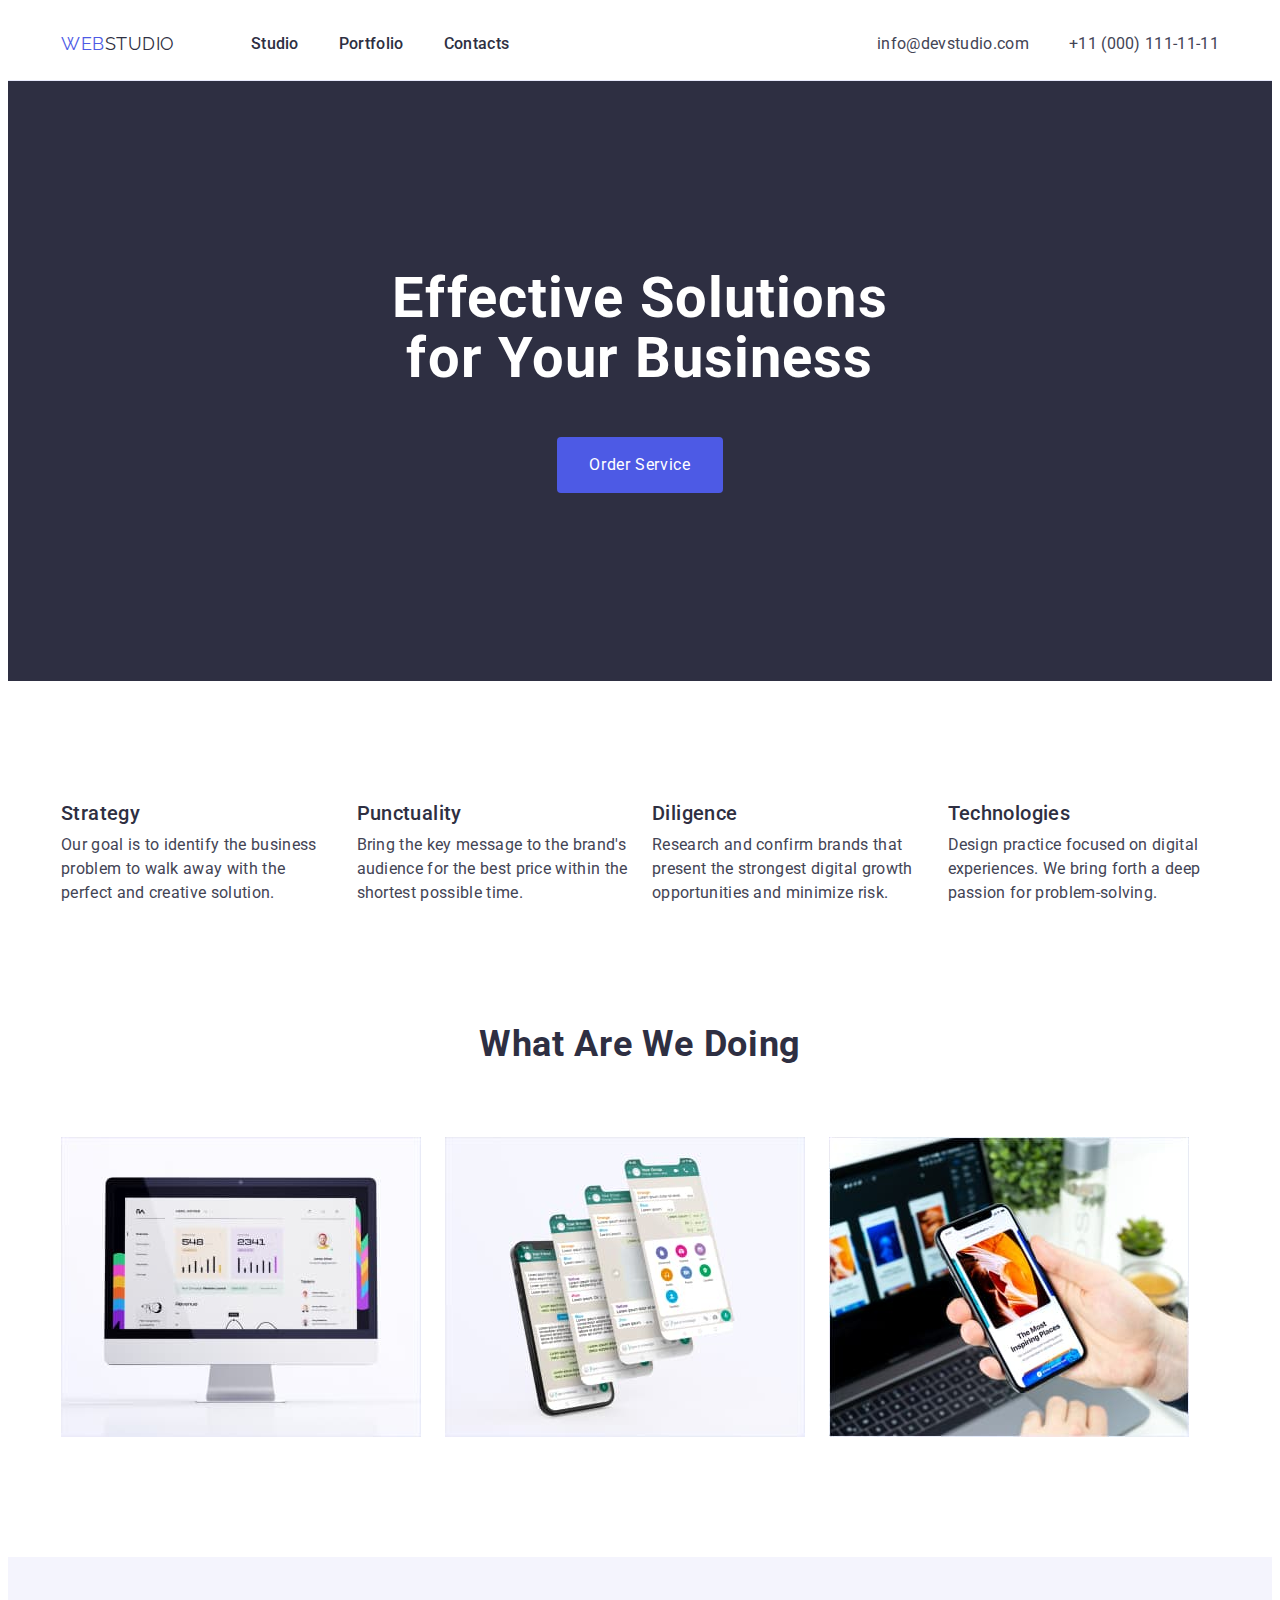
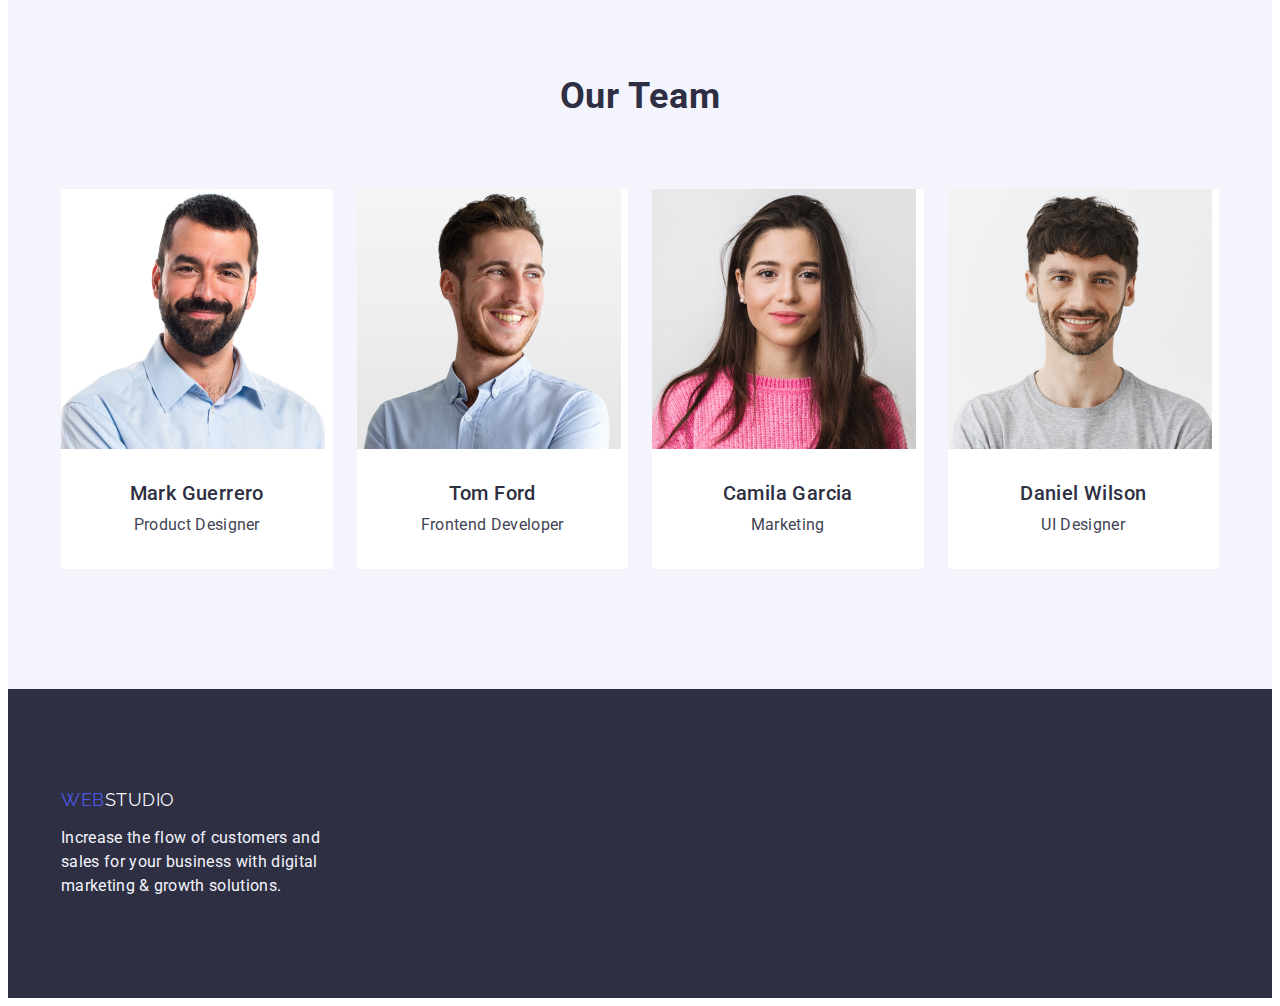
==== commit 71a3288e: "finally" ====
--- a/index.html
+++ b/index.html
@@ -78,23 +78,31 @@
             <ul class="fourth-list list">
                 <li class="fourth-item">
                     <img src="./images/mark.jpg" alt="mark" width="264" height="260">
+                    <div class="teem-text">
                     <h3 class="fourth-name">Mark Guerrero</h3>
                     <p class="fourth-text">Product Designer</p>
+                </div>
                 </li>
                 <li class="fourth-item">
                     <img src="./images/tom.jpg" alt="tom" width="264" height="260">
+                    <div class="teem-text">
                     <h3 class="fourth-name">Tom Ford</h3>
                     <p class="fourth-text">Frontend Developer</p>
+                </div>
                 </li>
                 <li class="fourth-item">
                     <img src="./images/kamila.jpg" alt="kamila" width="264" height="260">
+                    <div class="teem-text">
                     <h3 class="fourth-name">Camila Garcia</h3>
                     <p class="fourth-text">Marketing</p>
+                </div>
                 </li>
                 <li class="fourth-item">
                     <img src="./images/daniel.jpg" alt="daniel" width="264" height="260">
+                    <div class="teem-text">
                     <h3 class="fourth-name">Daniel Wilson</h3>
                     <p class="fourth-text">UI Designer</p>
+                </div>
                 </li>
             </ul>
         </div>
--- a/css/styles.css
+++ b/css/styles.css
@@ -50,8 +50,7 @@
     display: flex;
     align-items: center;
     margin-right: auto;
-    margin-top: 24px;
-    margin-bottom: 24px;
+
 }
 .header-link:hover{
 color: var(--focus-hover-color);
@@ -77,21 +76,23 @@
 margin-right: 76px;
 }
 .header-list{
-    display:flex;
+    display: flex;
+    justify-content: center;
+    gap: 40px;
 }
 .header-item {
-    font-weight: 500px;
-font-size: 16px;
-line-height: 1.5;
-letter-spacing: 0.02em;
-color: var(--text-color);
-margin-right: 40px;
+    font-weight: 500;
+font-size: 16px;
+font-style: normal;
+line-height: 1.5;
+letter-spacing: 0.02em;
+color: var(--text-color);
  }
  .header-item:last-child{
     margin-right: 0;
  }
 .header-link {
-    font-weight: 500px;
+    font-weight: 500;
     font-size: 16px;
     line-height: 1.5;
     letter-spacing: 0.02em;
@@ -104,7 +105,7 @@
     font-style: normal;
 }
 .header-contact {
-    font-weight: 400px;
+    font-weight: 400;
     font-size: 16px;
     line-height: 1.5;
     letter-spacing: 0.02em;
@@ -120,12 +121,12 @@
 
 .first {
     background: var(--text-color);
-    padding-top: 120px;
-    padding-bottom: 120px;
+    padding-top: 188px;
+    padding-bottom: 188px;
 }
 
 .first-tittle {
-    font-weight: 700px;
+    font-weight: 700;
 font-size: 56px;
 line-height: 1.07;
 text-align: center;
@@ -159,6 +160,10 @@
 .first-button:focus{
     background-color: var(--focus-hover-color);
 }
+.portfolio-section{
+    padding-top: 96px;
+    padding-bottom: 120px;
+}
 .btn{
     background: var(--footer-text-color);
 border: 1px solid var(--btn-color);
@@ -190,34 +195,27 @@
 letter-spacing: 0.04em;
 color:var(--third-tittle-color);
 }
-.button-item{
-    margin-right: 24px;
+.button-list{
+    display: flex;
+    justify-content: center;
+    gap: 24px;
     margin-bottom: 72px;
 }
-.button-item:last-child{
-    margin-right: 0;
-}
+
 .picture-list{
        flex-wrap: wrap;
     display: flex;
-   margin-right: 24px;
-}
-.picture-item{
-    display: flex;
-    width: calc((100% - 48px) / 3);
-   
-    
-}
+   gap: 48px 24px;
+}
+
 .under-picture{
     border: 1px solid #E7E9FC;
     padding-top: 32px;
     border-top: none;
-}
-.portfolio-conteiner{
-    padding-top: 96px;
-    padding-bottom: 120px;
-}
-
+    padding-bottom: 32px; 
+    padding-left: 16px;
+    
+}
 
 .second{
     padding-top: 120px;
@@ -234,11 +232,12 @@
     margin-right: 0;
 }
 .second-category {
-    font-weight: 500px;
+    font-weight: 500;
 font-size: 20px;
 line-height: 1.2;
 letter-spacing: 0.02em;
 color: var(--text-color);
+margin-bottom: 8px;
 }
 .second-text {
     font-weight: 400px;
@@ -250,12 +249,6 @@
 .third{
     padding-bottom: 120px;
 }
-.list{
-    display: flex;
-    justify-content: center;
-    gap: 24px;
-}
-
 
 .third-tittle, .fourth-tittle {
     font-weight: 700;
@@ -269,7 +262,10 @@
 margin-left: auto;
 margin-right: auto;
 }
-
+.picture-third{
+    display: flex;
+    gap: 24px;
+}
 .fourth {
     background-color: var(--footer-text-color);
     padding-top: 120px;
@@ -279,13 +275,18 @@
 .fourth-list {
     background-color:var(--footer-text-color);
     display: flex;
+    gap: 24px;
     justify-content: center;
 }
 .fourth-item {
     background-color: var(--main-title-color);
     width: calc((100% - 72px) / 4);
-   }
-.fourth-name, .picture-tittle {
+      }
+.teem-text{
+    padding-top: 32px;
+    padding-bottom: 32px;
+}
+.fourth-name{
     background-color:var(--main-title-color);
     font-weight: 500;
 font-size: 20px;
@@ -293,18 +294,31 @@
 text-align: center;
 letter-spacing: 0.02em;
 color: var(--text-color);
-margin-top: 32px;
 margin-bottom: 8px;
 }
-.fourth-text, .picture-text {
-    font-weight: 400px;
+.fourth-text {
+    font-weight: 400;
 font-size: 16px;
 line-height: 1.5;
 text-align: center;
 letter-spacing: 0.02em;
 color: var(--body-color);
-margin-bottom: 32px;
-
+
+}
+.picture-tittle {
+    background-color:var(--main-title-color);
+    font-weight: 500;
+font-size: 20px;
+line-height: 1.2;
+letter-spacing: 0.02em;
+color: var(--text-color);
+margin-bottom: 8px;
+}
+.picture-text {
+font-size: 16px;
+line-height: 1.5;
+letter-spacing: 0.02em;
+color: var(--body-color);
 }
 .footer{
     background: var(--text-color);
@@ -337,9 +351,3 @@
 margin-top: 16px;
 max-width: 264px;
 }
-.footer-container{
-    
-    margin-right: 0;
-    margin-left: 0;
-    padding-left: 156px;
-}